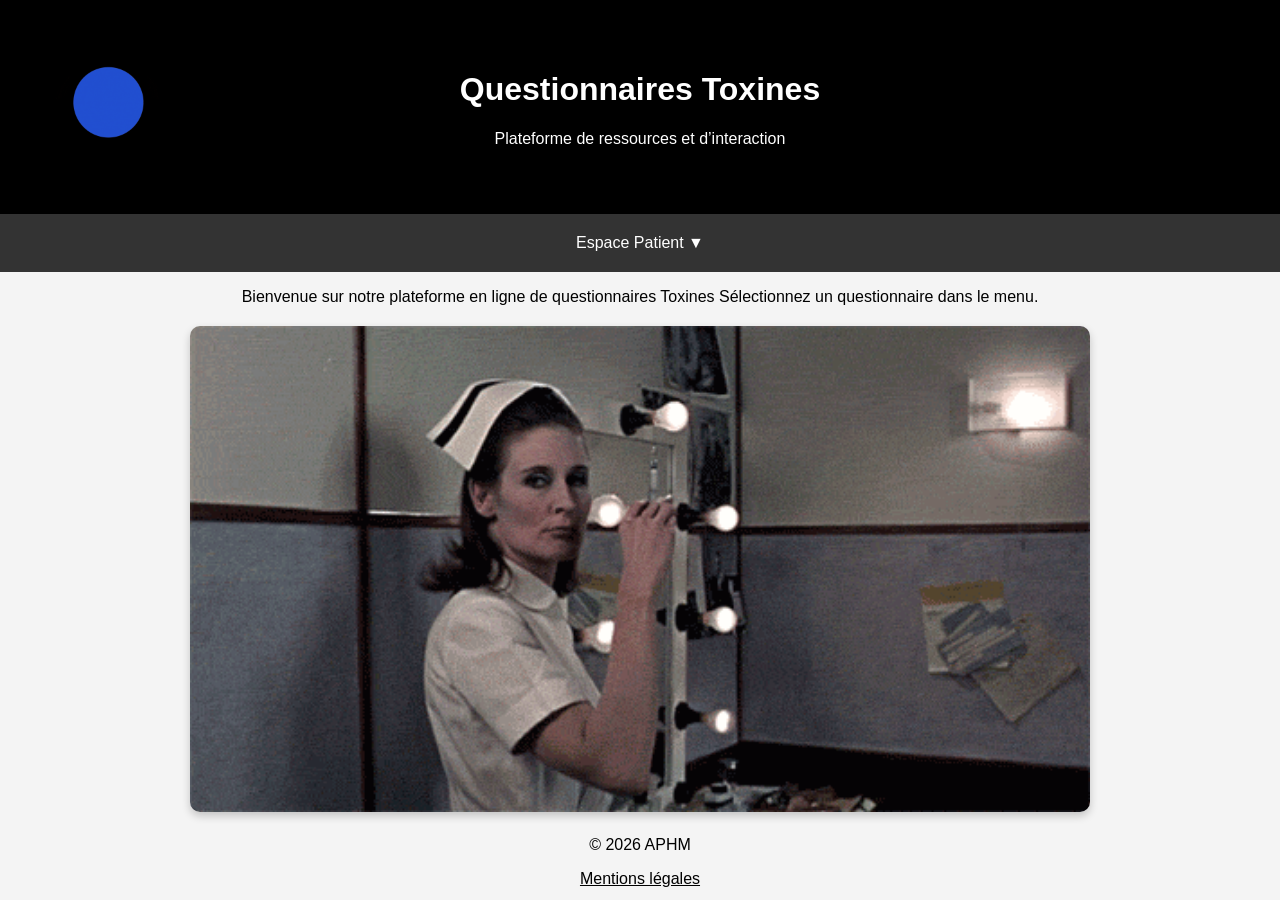
==== index.html @ 73d2245e "Update index.html" ====
<!DOCTYPE html>
<html lang="fr">
<head>
    <meta charset="UTF-8">
    <meta name="viewport" content="width=device-width, initial-scale=1.0">
    <title>Questionnaires Toxines</title>
    <link rel="stylesheet" href="css/styles.css">
</head>
<body>
    <header class="masthead">
        <h1>Questionnaires Toxines </h1>
        <p>Plateforme de ressources et d’interaction</p>
    </header>

      <!-- GIF affiché en haut à gauche -->
    <div class="gif-container">
        <img src="GIF2.gif" alt="Animation de bienvenue">
    </div>


    <nav class="navbar">
        <ul>
 

            <!-- Menu Questionnaires -->
            <li class="dropdown">
                <a href="#">Espace Patient ▼</a>
                <ul class="dropdown-menu">
                    <li><a href="quizz.html">Auto-Questionnaire Pré-Injection</a></li>
                    <li><a href="quizz2.html">Auto-Questionnaire Post-Injection</a></li>
            

                    
                    
                </ul>
            </li>
        </ul>
    </nav>

    <main>
        <p>Bienvenue sur notre plateforme en ligne de questionnaires Toxines Sélectionnez un questionnaire dans le menu.</p>

    <!-- GIF central -->
<div class="plaquette-container">
    <img src="GIF3.gif" alt="Présentation des questionnaires Toxines" class="plaquette-img">
</div>
        
    </main>

     <footer>
        <p>&copy; 2026 APHM </p>
        <!-- Lien vers les mentions légales -->
        <a href="mentionslegales.html" style="text-decoration: underline; color: black;">Mentions légales</a>
    </footer>
</body>
</html>
---- css/styles.css ----
/* === Styles généraux === */
body {
    font-family: Arial, sans-serif;
    margin: 0;
    padding: 0;
    background-color: #f4f4f4;
    text-align: center;
}

/* === En-tête (bannière) avec fond noir === */
.masthead {
    background-color: black; /* Fond noir */
    color: white; /* Texte en blanc */
    padding: 50px 20px;
    text-align: center;
}

/* === Barre de navigation === */
.navbar {
    background: #333;
    padding: 10px;
}

.navbar ul {
    list-style: none;
    padding: 0;
    margin: 0;
}

.navbar ul li {
    display: inline-block;
    position: relative;
}

.navbar ul li a {
    color: white;
    text-decoration: none;
    padding: 10px 20px;
    display: block;
}

/* === Menu déroulant === */
.navbar ul li:hover .dropdown-menu {
    display: block;
}

.dropdown-menu {
    display: none;
    position: absolute;
    background: #444;
    list-style: none;
    padding: 0;
    margin: 0;
}

.dropdown-menu li {
    display: block;
}

.dropdown-menu li a {
    padding: 10px;
    display: block;
    color: white;
}

/* === Style pour afficher la plaquette en grand === */
.plaquette-container {
    text-align: center;
    margin: 20px 20px;
}

.plaquette-img {
    width: 80%; /* Ajuste la taille de l'image */
    max-width: 900px; /* Largeur maximale */
    height: auto;
    border-radius: 10px; /* Arrondi des bords */
    box-shadow: 0px 4px 8px rgba(0, 0, 0, 0.2); /* Ombre légère */
}

/* === Effet hover sur le menu principal === */
.navbar ul li a {
    transition: all 0.3s ease-in-out; /* Animation fluide */
}

.navbar ul li:hover {
    background-color: #444; /* Fond plus foncé au survol */
    border-radius: 5px; /* Arrondi léger */
}

/* === Effet hover sur le menu déroulant === */
.dropdown-menu li a {
    transition: all 0.3s ease-in-out;
}

.dropdown-menu li:hover {
    background-color: #555; /* Fond plus foncé au survol */
}

/* === Ajouter le GIF en haut à gauche === */
.gif-container {
    position: absolute;
    top: 50px;  /* Position en haut de la page */
    left: 10px; /* Position à gauche */
    width: 15%; /* Utiliser un pourcentage pour le rendre responsive */
    height: auto;
    max-width: 200px;  /* Largeur maximale du GIF pour les grands écrans */
}

.gif-container img {
    width: 100%;  /* Faire en sorte que le GIF s'ajuste à la largeur de son conteneur */
    height: auto;  /* Laisser la hauteur s'ajuster proportionnellement */
}

/* === Masquer le GIF sur les écrans mobiles === */
@media (max-width: 767px) {
    .gif-container {
        display: none;
    }
}
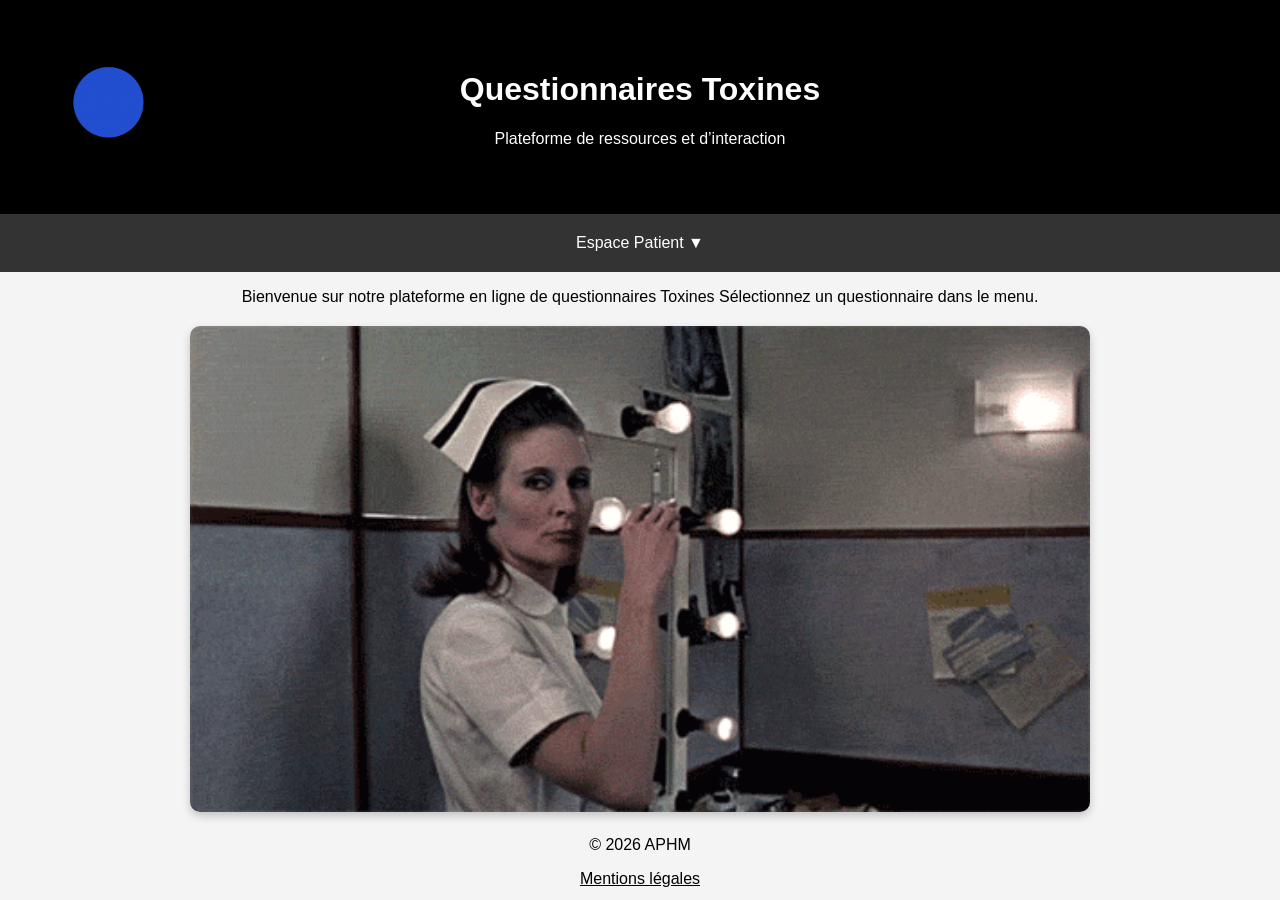
==== commit 7be0970e: "Update index.html" ====
--- a/index.html
+++ b/index.html
@@ -28,7 +28,7 @@
                 <ul class="dropdown-menu">
                     <li><a href="quizz.html">Auto-Questionnaire Pré-Injection</a></li>
                     <li><a href="quizz2.html">Auto-Questionnaire Post-Injection</a></li>
-            
+                    <li><a href="quizz3.html">Cahier Pré-Chir</a></li>
 
                     
                     
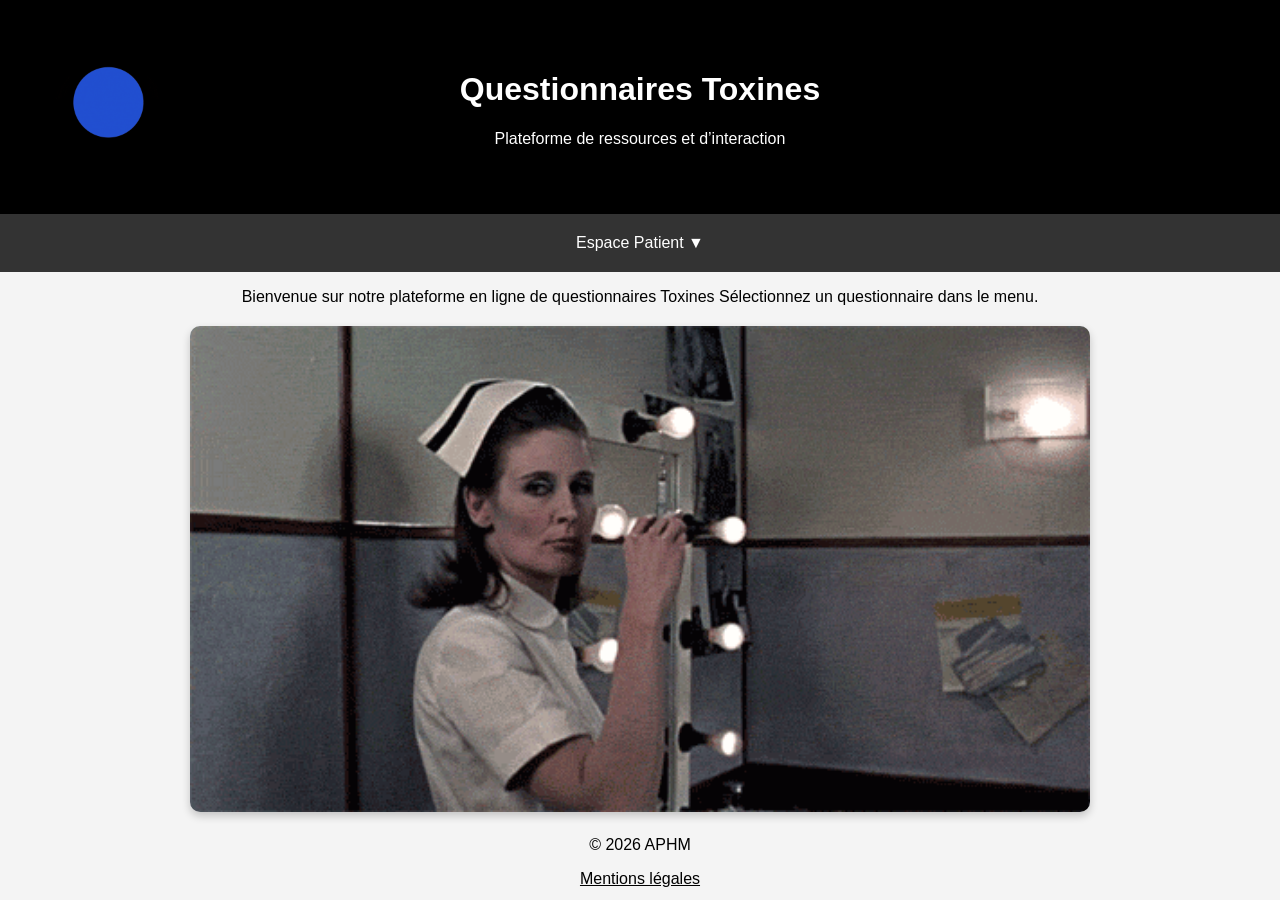
==== commit 360288b4: "Update index.html" ====
--- a/index.html
+++ b/index.html
@@ -29,6 +29,7 @@
                     <li><a href="quizz.html">Auto-Questionnaire Pré-Injection</a></li>
                     <li><a href="quizz2.html">Auto-Questionnaire Post-Injection</a></li>
                     <li><a href="quizz3.html">Cahier Pré-Chir</a></li>
+                    <li><a href="quizz3.html">Cahier d'évaluation Parkinson</a></li>
 
                     
                     
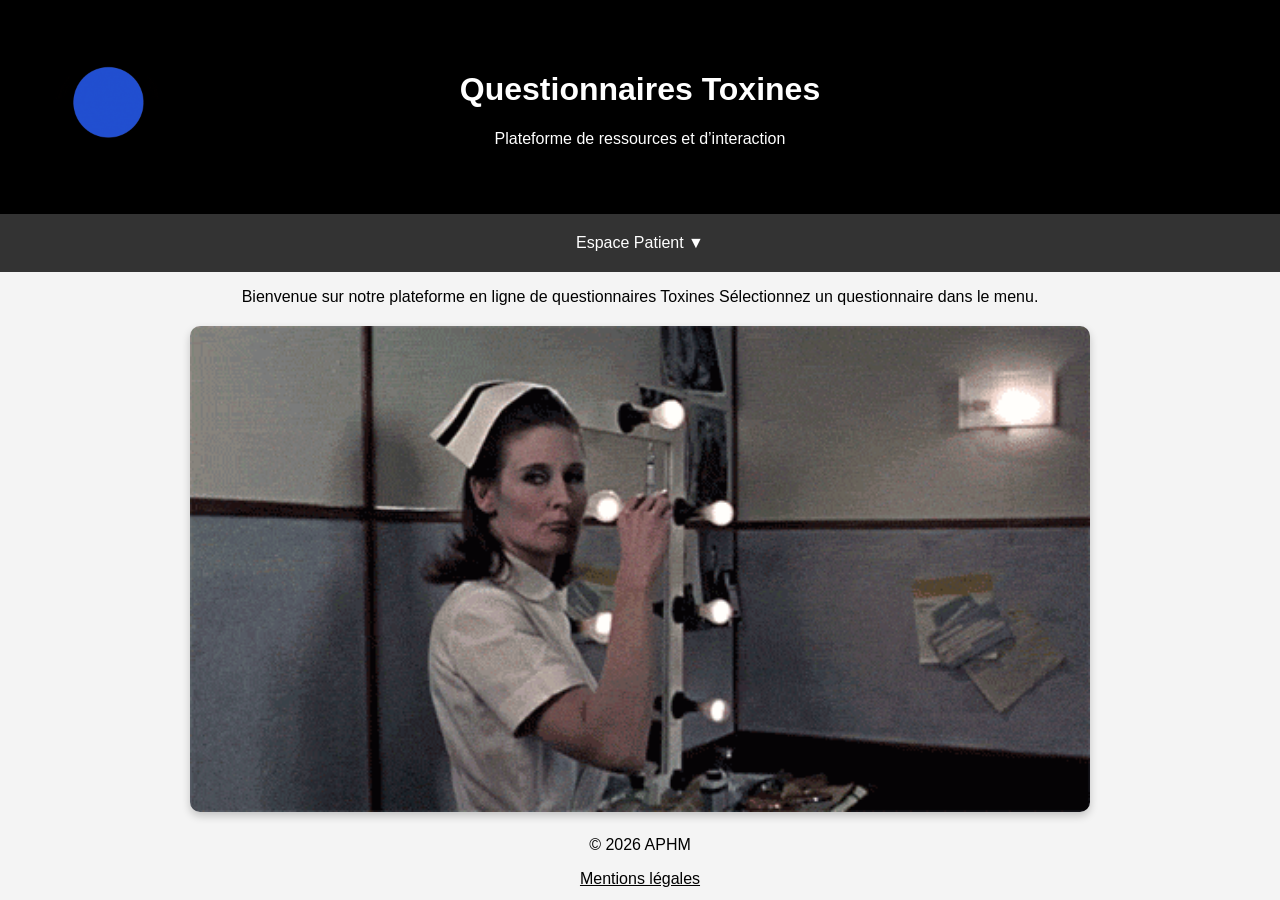
==== commit 9c6550c1: "Update index.html" ====
--- a/index.html
+++ b/index.html
@@ -29,9 +29,10 @@
                     <li><a href="quizz.html">Auto-Questionnaire Pré-Injection</a></li>
                     <li><a href="quizz2.html">Auto-Questionnaire Post-Injection</a></li>
                     <li><a href="quizz3.html">Cahier Pré-Chir</a></li>
-                    <li><a href="quizz3.html">Cahier d'évaluation Parkinson</a></li>
+                    <li><a href="quizz4.html">Cahier d'évaluation Parkinson</a></li>
+                    <li><a href="quizz5.html">Autoquestionnaires Parkinson</a></li>
 
-                    
+            
                     
                 </ul>
             </li>
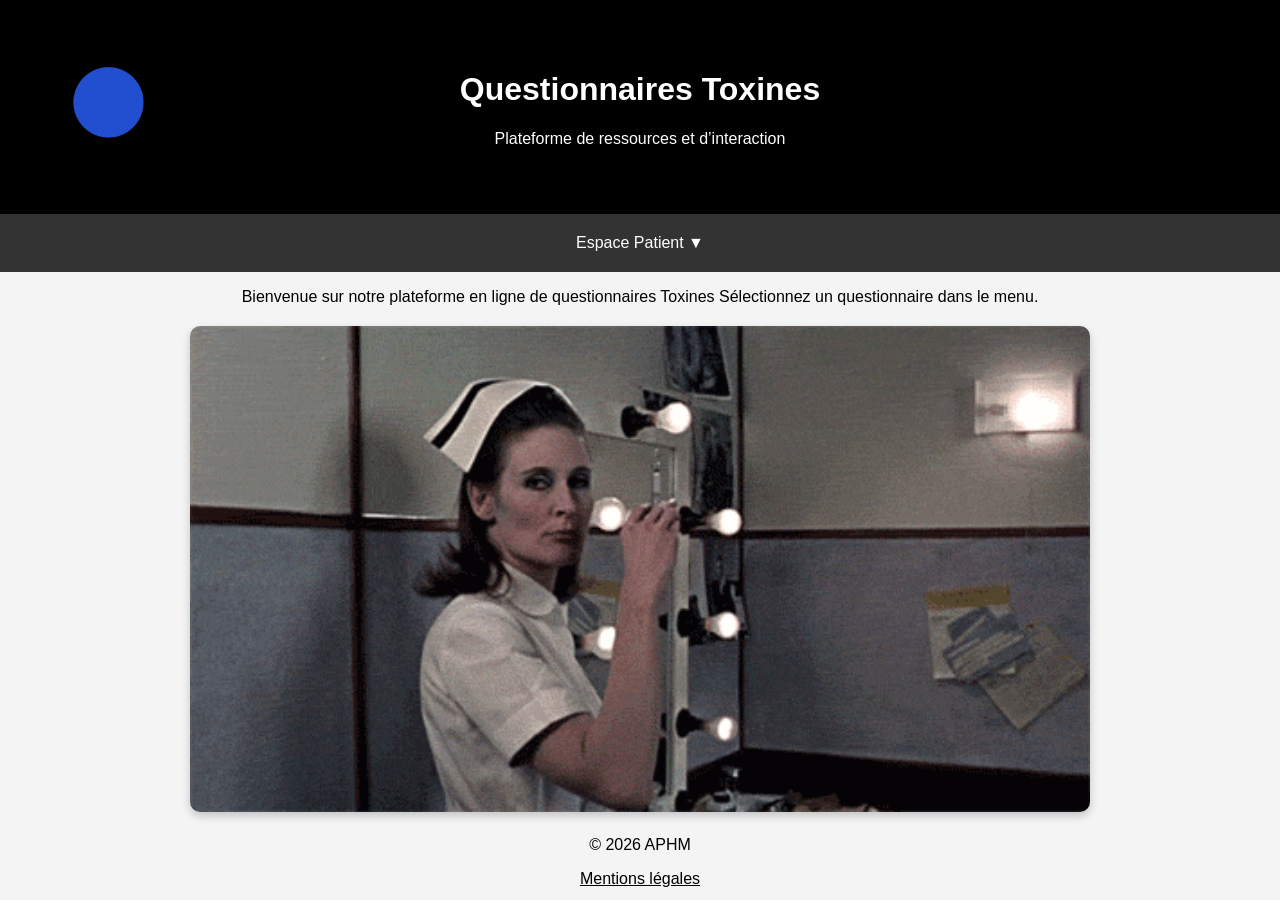
==== commit 5a5bcedb: "Update index.html" ====
--- a/index.html
+++ b/index.html
@@ -28,9 +28,7 @@
                 <ul class="dropdown-menu">
                     <li><a href="quizz.html">Auto-Questionnaire Pré-Injection</a></li>
                     <li><a href="quizz2.html">Auto-Questionnaire Post-Injection</a></li>
-                    <li><a href="quizz3.html">Cahier Pré-Chir</a></li>
-                    <li><a href="quizz4.html">Cahier d'évaluation Parkinson</a></li>
-                    <li><a href="quizz5.html">Autoquestionnaires Parkinson</a></li>
+              
 
             
                     
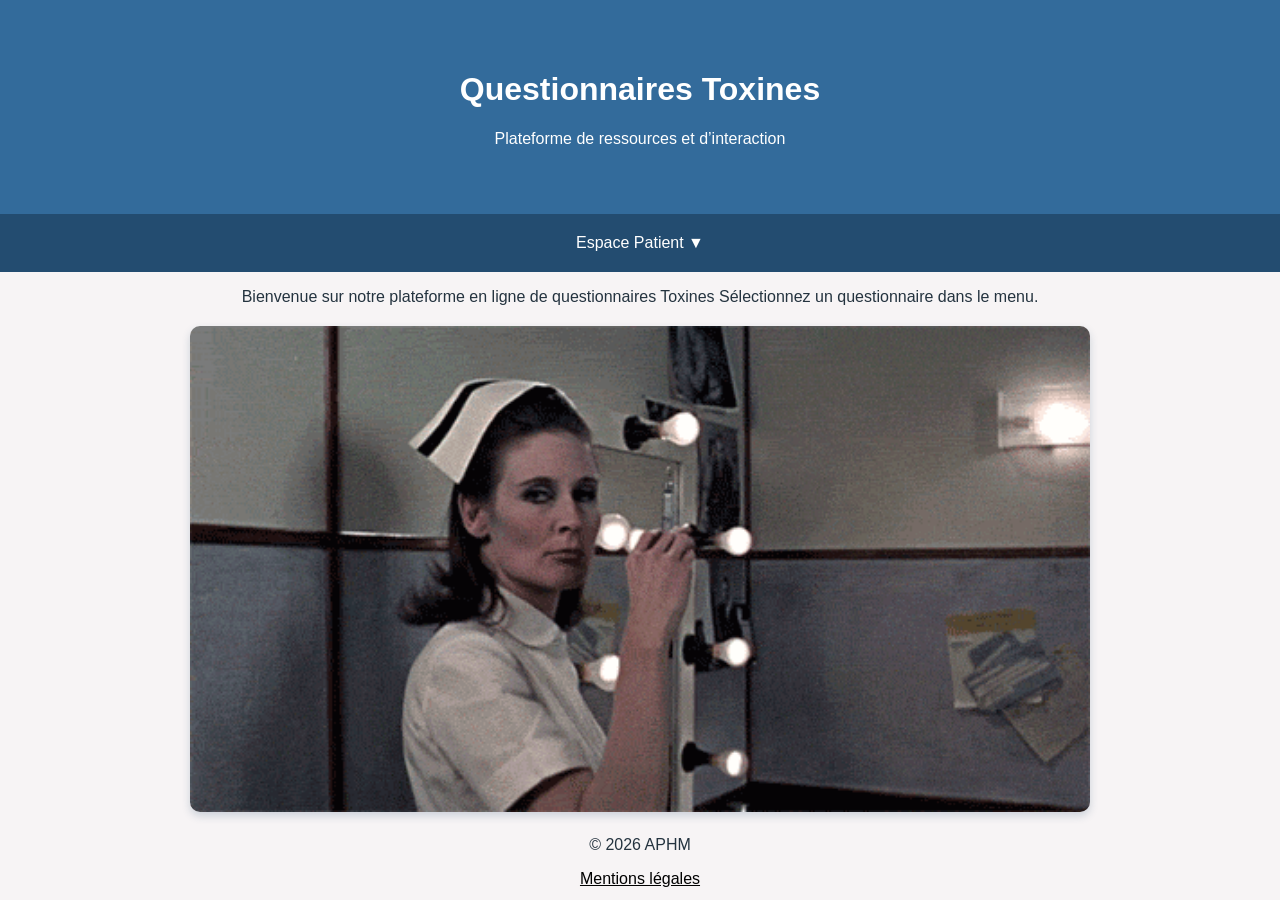
==== commit b9442c17: "Update index.html" ====
--- a/index.html
+++ b/index.html
@@ -12,11 +12,7 @@
         <p>Plateforme de ressources et d’interaction</p>
     </header>
 
-      <!-- GIF affiché en haut à gauche -->
-    <div class="gif-container">
-        <img src="GIF2.gif" alt="Animation de bienvenue">
-    </div>
-
+ 
 
     <nav class="navbar">
         <ul>
--- a/css/styles.css
+++ b/css/styles.css
@@ -1,23 +1,35 @@
+/* === Palette === */
+:root {
+    --blue: #336B9B;
+    --blue-dark: #234C70;
+    --pink: #FABBCA;
+    --pink-light: #FDE5EC;
+    --background: #F7F4F5;
+    --text-dark: #24333F;
+    --white: #FFFFFF;
+}
+
 /* === Styles généraux === */
 body {
     font-family: Arial, sans-serif;
     margin: 0;
     padding: 0;
-    background-color: #f4f4f4;
+    background-color: var(--background);
+    color: var(--text-dark);
     text-align: center;
 }
 
-/* === En-tête (bannière) avec fond noir === */
+/* === En-tête (bannière) === */
 .masthead {
-    background-color: black; /* Fond noir */
-    color: white; /* Texte en blanc */
+    background-color: var(--blue);
+    color: var(--white);
     padding: 50px 20px;
     text-align: center;
 }
 
 /* === Barre de navigation === */
 .navbar {
-    background: #333;
+    background: var(--blue-dark);
     padding: 10px;
 }
 
@@ -33,10 +45,11 @@
 }
 
 .navbar ul li a {
-    color: white;
+    color: var(--white);
     text-decoration: none;
     padding: 10px 20px;
     display: block;
+    transition: all 0.3s ease-in-out;
 }
 
 /* === Menu déroulant === */
@@ -47,7 +60,7 @@
 .dropdown-menu {
     display: none;
     position: absolute;
-    background: #444;
+    background: var(--blue);
     list-style: none;
     padding: 0;
     margin: 0;
@@ -60,7 +73,27 @@
 .dropdown-menu li a {
     padding: 10px;
     display: block;
-    color: white;
+    color: var(--white);
+    transition: all 0.3s ease-in-out;
+}
+
+/* === Effet hover sur le menu principal === */
+.navbar ul li:hover {
+    background-color: var(--pink);
+    border-radius: 5px;
+}
+
+.navbar ul li:hover > a {
+    color: var(--blue-dark);
+}
+
+/* === Effet hover sur le menu déroulant === */
+.dropdown-menu li:hover {
+    background-color: var(--pink-light);
+}
+
+.dropdown-menu li:hover a {
+    color: var(--blue-dark);
 }
 
 /* === Style pour afficher la plaquette en grand === */
@@ -70,50 +103,22 @@
 }
 
 .plaquette-img {
-    width: 80%; /* Ajuste la taille de l'image */
-    max-width: 900px; /* Largeur maximale */
+    width: 80%;
+    max-width: 900px;
     height: auto;
-    border-radius: 10px; /* Arrondi des bords */
-    box-shadow: 0px 4px 8px rgba(0, 0, 0, 0.2); /* Ombre légère */
+    border-radius: 10px;
+    box-shadow: 0px 4px 8px rgba(35, 76, 112, 0.20);
 }
 
-/* === Effet hover sur le menu principal === */
-.navbar ul li a {
-    transition: all 0.3s ease-in-out; /* Animation fluide */
+/* === GIF central réduit à 50 % === */
+.gif-central {
+    width: 50%;
+    height: auto;
 }
 
-.navbar ul li:hover {
-    background-color: #444; /* Fond plus foncé au survol */
-    border-radius: 5px; /* Arrondi léger */
-}
-
-/* === Effet hover sur le menu déroulant === */
-.dropdown-menu li a {
-    transition: all 0.3s ease-in-out;
-}
-
-.dropdown-menu li:hover {
-    background-color: #555; /* Fond plus foncé au survol */
-}
-
-/* === Ajouter le GIF en haut à gauche === */
-.gif-container {
-    position: absolute;
-    top: 50px;  /* Position en haut de la page */
-    left: 10px; /* Position à gauche */
-    width: 15%; /* Utiliser un pourcentage pour le rendre responsive */
-    height: auto;
-    max-width: 200px;  /* Largeur maximale du GIF pour les grands écrans */
-}
-
-.gif-container img {
-    width: 100%;  /* Faire en sorte que le GIF s'ajuste à la largeur de son conteneur */
-    height: auto;  /* Laisser la hauteur s'ajuster proportionnellement */
-}
-
-/* === Masquer le GIF sur les écrans mobiles === */
+/* === Responsive === */
 @media (max-width: 767px) {
-    .gif-container {
-        display: none;
+    .gif-central {
+        width: 70%;
     }
 }
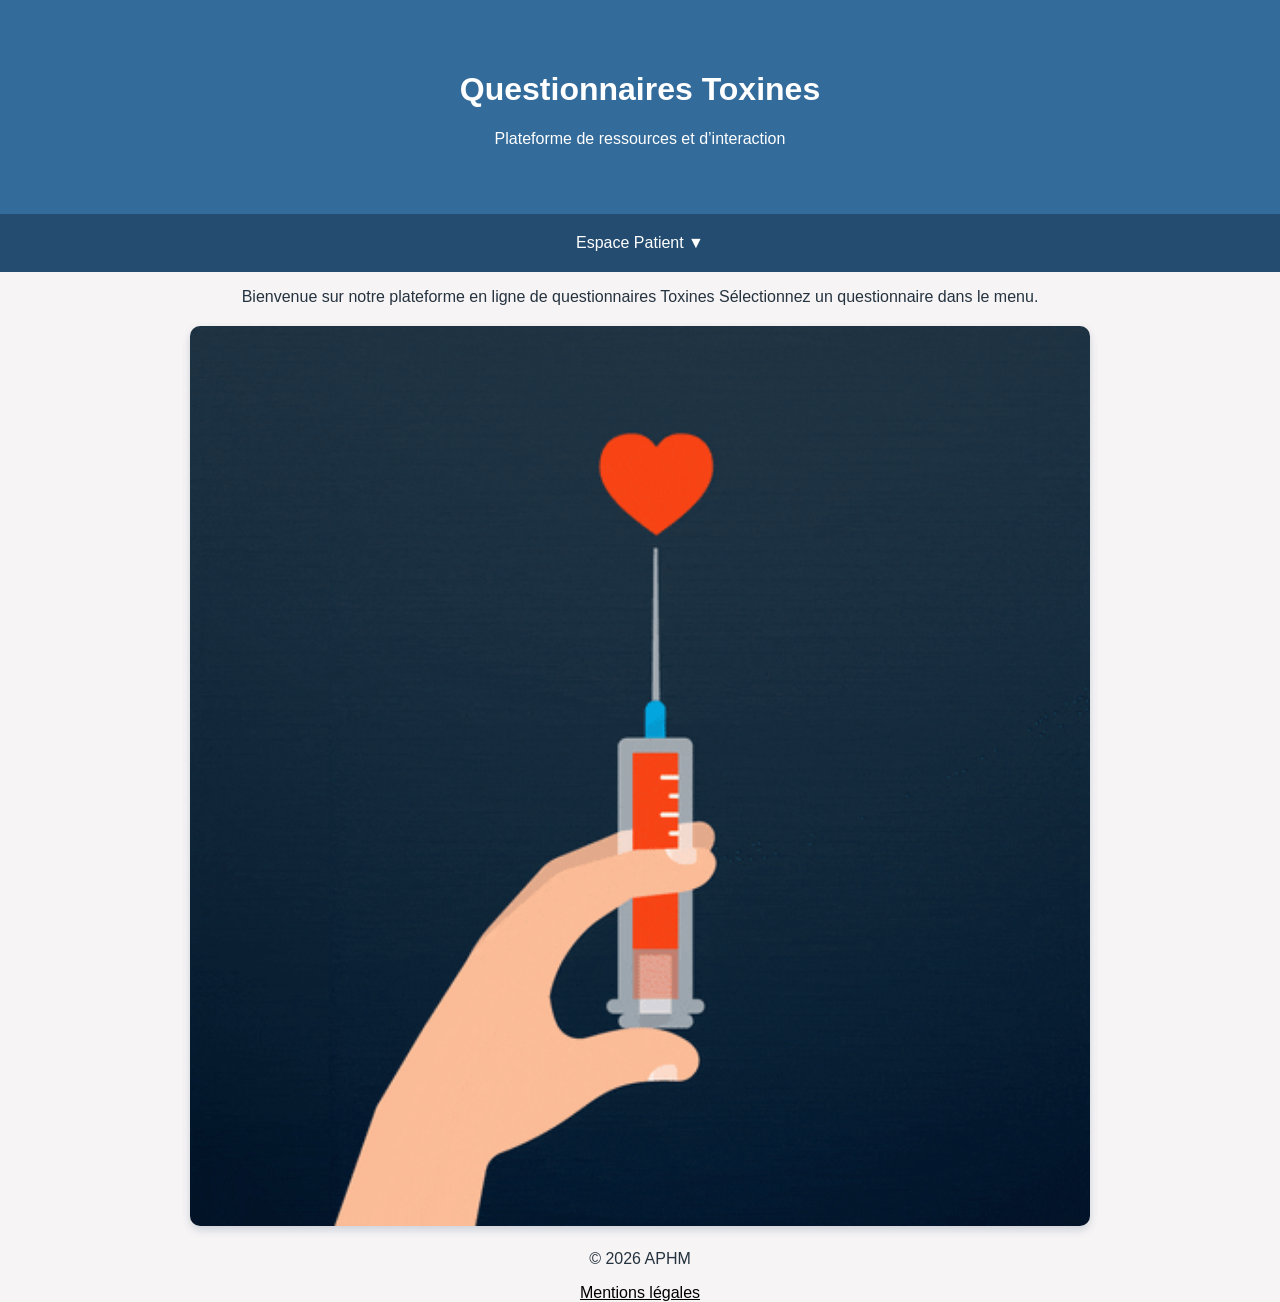
==== commit e29b4321: "Update index.html" ====
--- a/index.html
+++ b/index.html
@@ -38,7 +38,7 @@
 
     <!-- GIF central -->
 <div class="plaquette-container">
-    <img src="GIF3.gif" alt="Présentation des questionnaires Toxines" class="plaquette-img">
+    <img src="GIF5.gif" alt="Présentation des questionnaires Toxines" class="plaquette-img">
 </div>
         
     </main>
